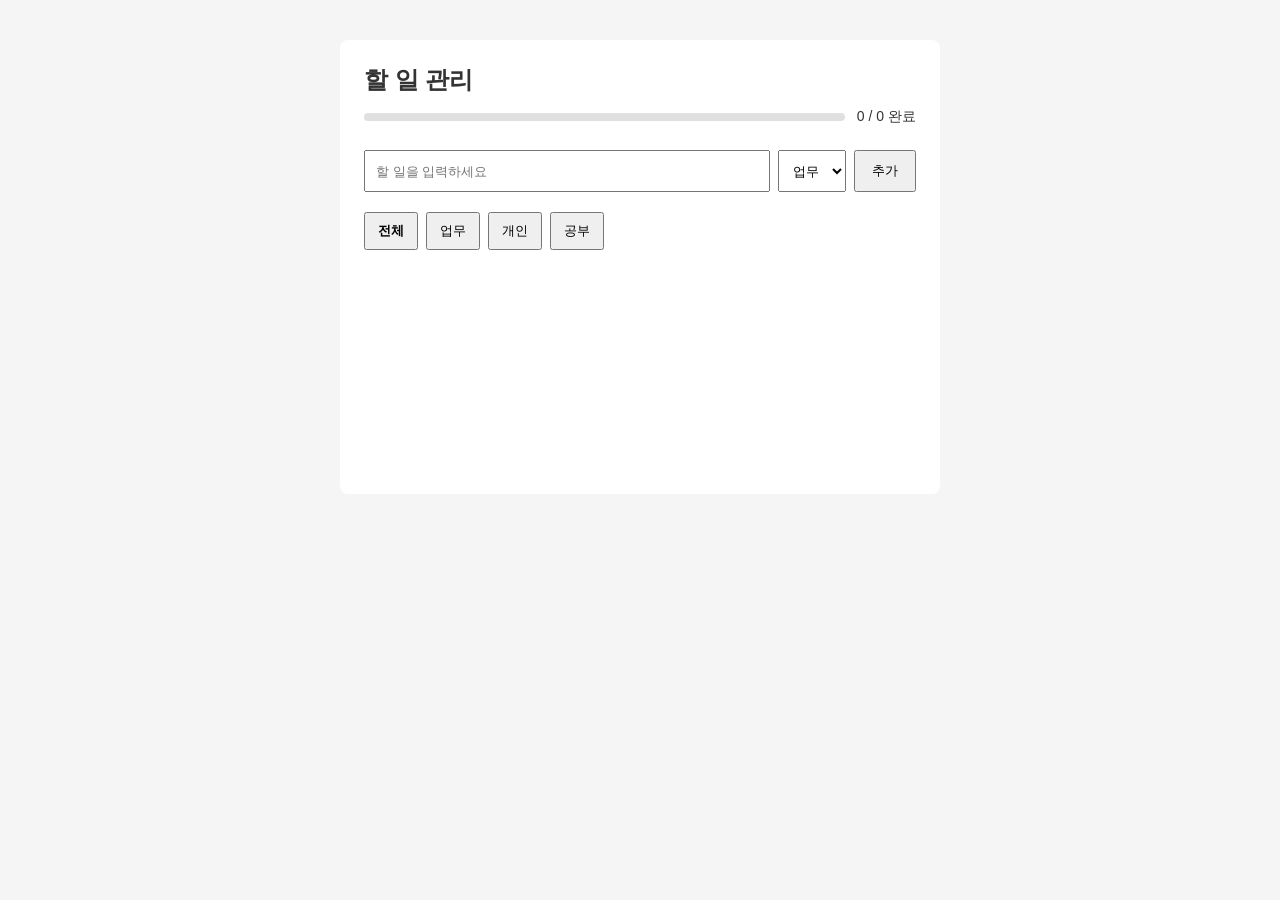
==== index.html @ 57ab433f "1. MyTask 작업" ====
<!DOCTYPE html>
<html lang="ko">
<head>
  <meta charset="UTF-8">
  <meta name="viewport" content="width=device-width, initial-scale=1.0">
  <title>할 일 관리 앱</title>
  <link rel="stylesheet" href="style.css">
</head>
<body>
  <div class="app">
    <!-- 1. 상단: 앱 제목 + 진행률 표시 영역 -->
    <header class="header">
      <h1 class="app-title">할 일 관리</h1>
      <div class="progress-area">
        <div class="progress-bar">
          <div class="progress-fill"></div>
        </div>
        <span class="progress-text">0 / 0 완료</span>
      </div>
    </header>

    <!-- 2. 입력 영역 -->
    <section class="input-area">
      <input type="text" class="todo-input" placeholder="할 일을 입력하세요">
      <select class="category-select">
        <option value="업무">업무</option>
        <option value="개인">개인</option>
        <option value="공부">공부</option>
      </select>
      <button type="button" class="add-btn">추가</button>
    </section>

    <!-- 3. 필터 영역 -->
    <nav class="filter-area">
      <button type="button" class="filter-btn active" data-filter="전체">전체</button>
      <button type="button" class="filter-btn" data-filter="업무">업무</button>
      <button type="button" class="filter-btn" data-filter="개인">개인</button>
      <button type="button" class="filter-btn" data-filter="공부">공부</button>
    </nav>

    <!-- 4. 목록 영역 -->
    <main class="list-area">
      <ul class="todo-list"></ul>
    </main>
  </div>

  <script src="script.js"></script>
</body>
</html>
---- style.css ----
* {
  box-sizing: border-box;
  margin: 0;
  padding: 0;
}

body {
  font-family: -apple-system, BlinkMacSystemFont, "Segoe UI", Arial, sans-serif;
  background-color: #f5f5f5;
  color: #333;
}

.app {
  max-width: 600px;
  margin: 40px auto;
  padding: 24px;
  background-color: #fff;
  border-radius: 8px;
}

/* 1. 상단 영역 */
.header {
  margin-bottom: 24px;
}

.app-title {
  font-size: 24px;
  margin-bottom: 12px;
}

.progress-area {
  display: flex;
  align-items: center;
  gap: 12px;
}

.progress-bar {
  flex: 1;
  height: 8px;
  background-color: #e0e0e0;
  border-radius: 4px;
  overflow: hidden;
}

.progress-fill {
  height: 100%;
  width: 0%;
  background-color: #4caf50;
}

.progress-text {
  font-size: 14px;
  white-space: nowrap;
}

/* 2. 입력 영역 */
.input-area {
  display: flex;
  gap: 8px;
  margin-bottom: 20px;
}

.todo-input {
  flex: 1;
  padding: 10px;
}

.category-select {
  padding: 10px;
}

.add-btn {
  padding: 10px 16px;
  cursor: pointer;
}

/* 3. 필터 영역 */
.filter-area {
  display: flex;
  gap: 8px;
  margin-bottom: 20px;
}

.filter-btn {
  padding: 8px 12px;
  cursor: pointer;
}

.filter-btn.active {
  font-weight: bold;
}

/* 4. 목록 영역 */
.list-area {
  min-height: 200px;
}

.todo-list {
  list-style: none;
}
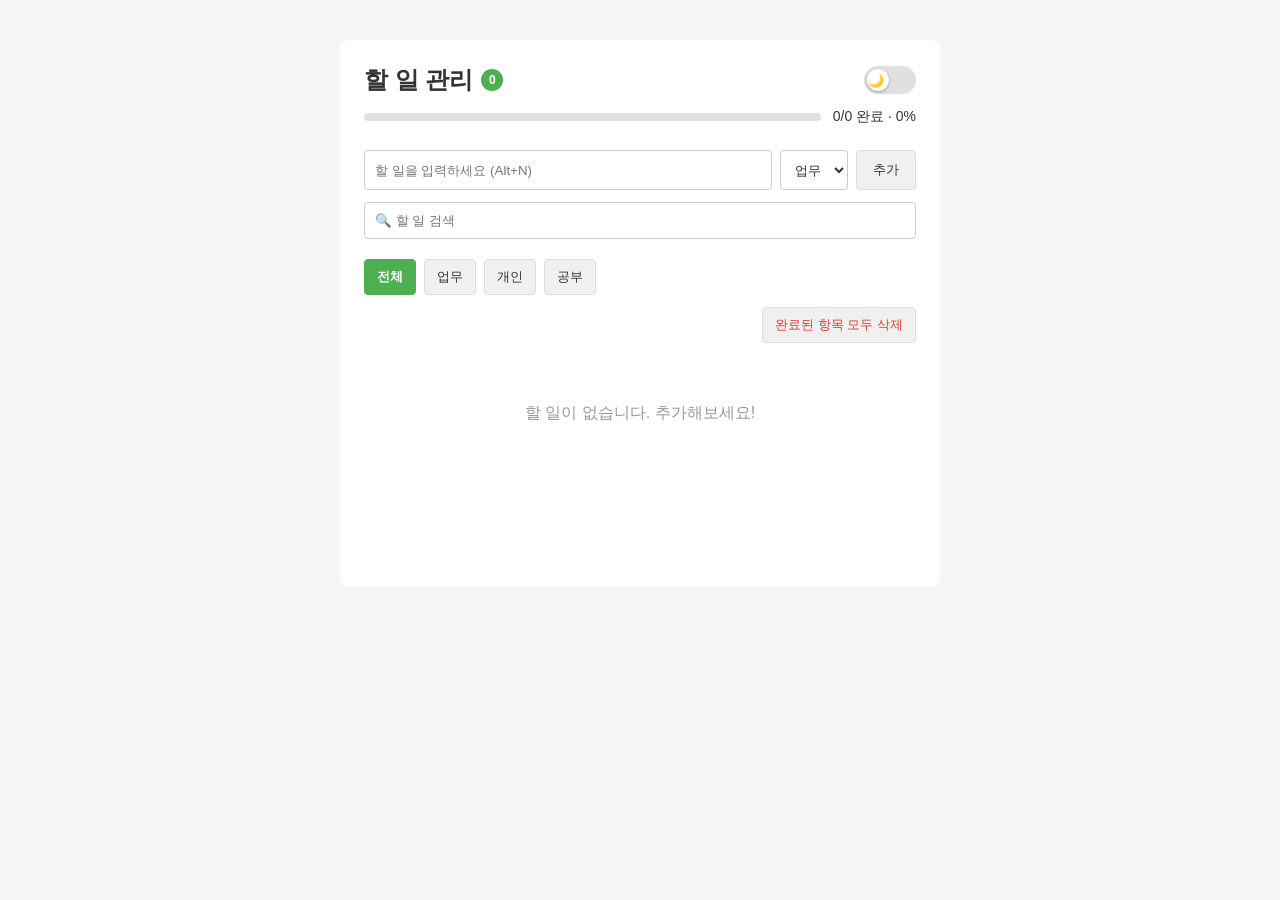
==== commit 98108d3e: "6.MyTask 작업" ====
--- a/index.html
+++ b/index.html
@@ -8,9 +8,20 @@
 </head>
 <body>
   <div class="app">
-    <!-- 1. 상단: 앱 제목 + 진행률 표시 영역 -->
+    <!-- 1. 상단: 앱 제목 + 다크모드 토글 + 진행률 표시 영역 -->
     <header class="header">
-      <h1 class="app-title">할 일 관리</h1>
+      <div class="header-top">
+        <h1 class="app-title">
+          할 일 관리
+          <span class="remaining-badge" title="남은 할 일 개수">0</span>
+        </h1>
+        <label class="theme-toggle" title="다크 모드 전환 (Alt+D)">
+          <input type="checkbox" class="theme-toggle-input">
+          <span class="theme-toggle-slider" aria-hidden="true">
+            <span class="theme-toggle-icon">🌙</span>
+          </span>
+        </label>
+      </div>
       <div class="progress-area">
         <div class="progress-bar">
           <div class="progress-fill"></div>
@@ -21,7 +32,7 @@
 
     <!-- 2. 입력 영역 -->
     <section class="input-area">
-      <input type="text" class="todo-input" placeholder="할 일을 입력하세요">
+      <input type="text" class="todo-input" placeholder="할 일을 입력하세요 (Alt+N)">
       <select class="category-select">
         <option value="업무">업무</option>
         <option value="개인">개인</option>
@@ -30,13 +41,23 @@
       <button type="button" class="add-btn">추가</button>
     </section>
 
+    <!-- 2-1. 검색 영역 -->
+    <section class="search-area">
+      <input type="text" class="search-input" placeholder="🔍 할 일 검색">
+    </section>
+
     <!-- 3. 필터 영역 -->
     <nav class="filter-area">
-      <button type="button" class="filter-btn active" data-filter="전체">전체</button>
-      <button type="button" class="filter-btn" data-filter="업무">업무</button>
-      <button type="button" class="filter-btn" data-filter="개인">개인</button>
-      <button type="button" class="filter-btn" data-filter="공부">공부</button>
+      <button type="button" class="filter-btn active" data-filter="전체" title="Alt+1">전체</button>
+      <button type="button" class="filter-btn" data-filter="업무" title="Alt+2">업무</button>
+      <button type="button" class="filter-btn" data-filter="개인" title="Alt+3">개인</button>
+      <button type="button" class="filter-btn" data-filter="공부" title="Alt+4">공부</button>
     </nav>
+
+    <!-- 3-1. 도구 모음 -->
+    <div class="toolbar">
+      <button type="button" class="clear-completed-btn">완료된 항목 모두 삭제</button>
+    </div>
 
     <!-- 4. 목록 영역 -->
     <main class="list-area">
@@ -44,6 +65,8 @@
     </main>
   </div>
 
+  <div class="toast" role="status" aria-live="polite"></div>
+
   <script src="script.js"></script>
 </body>
 </html>
--- a/style.css
+++ b/style.css
@@ -4,18 +4,64 @@
   padding: 0;
 }
 
+:root {
+  --bg: #f5f5f5;
+  --card-bg: #ffffff;
+  --text: #333333;
+  --text-muted: #999999;
+  --border: #eeeeee;
+  --tag-bg: #e0e0e0;
+  --tag-text: #555555;
+  --track: #e0e0e0;
+  --fill: #4caf50;
+  --btn-bg: #f0f0f0;
+  --btn-border: #dddddd;
+  --input-border: #cccccc;
+  --category-업무-bg: #e3f2fd;
+  --category-업무-text: #1565c0;
+  --category-개인-bg: #e8f5e9;
+  --category-개인-text: #2e7d32;
+  --category-공부-bg: #fff3e0;
+  --category-공부-text: #ef6c00;
+  --danger: #e53935;
+}
+
+[data-theme='dark'] {
+  --bg: #1a1a1a;
+  --card-bg: #2d2d2d;
+  --text: #e0e0e0;
+  --text-muted: #9a9a9a;
+  --border: #444444;
+  --tag-bg: #3a3a3a;
+  --tag-text: #cccccc;
+  --track: #444444;
+  --fill: #66bb6a;
+  --btn-bg: #3a3a3a;
+  --btn-border: #4d4d4d;
+  --input-border: #555555;
+  --category-업무-bg: rgba(33, 150, 243, 0.2);
+  --category-업무-text: #64b5f6;
+  --category-개인-bg: rgba(76, 175, 80, 0.2);
+  --category-개인-text: #81c784;
+  --category-공부-bg: rgba(255, 152, 0, 0.2);
+  --category-공부-text: #ffb74d;
+  --danger: #ef5350;
+}
+
 body {
   font-family: -apple-system, BlinkMacSystemFont, "Segoe UI", Arial, sans-serif;
-  background-color: #f5f5f5;
-  color: #333;
+  background-color: var(--bg);
+  color: var(--text);
+  transition: background-color 0.3s ease, color 0.3s ease;
 }
 
 .app {
   max-width: 600px;
   margin: 40px auto;
   padding: 24px;
-  background-color: #fff;
+  background-color: var(--card-bg);
   border-radius: 8px;
+  transition: background-color 0.3s ease;
 }
 
 /* 1. 상단 영역 */
@@ -23,9 +69,95 @@
   margin-bottom: 24px;
 }
 
+.header-top {
+  display: flex;
+  align-items: center;
+  justify-content: space-between;
+  gap: 12px;
+  margin-bottom: 12px;
+}
+
 .app-title {
   font-size: 24px;
-  margin-bottom: 12px;
+  display: flex;
+  align-items: center;
+  gap: 8px;
+}
+
+.remaining-badge {
+  display: inline-flex;
+  align-items: center;
+  justify-content: center;
+  min-width: 22px;
+  height: 22px;
+  padding: 0 6px;
+  border-radius: 11px;
+  background-color: var(--fill);
+  color: #fff;
+  font-size: 12px;
+  font-weight: bold;
+}
+
+/* 다크모드 토글 스위치 */
+.theme-toggle {
+  position: relative;
+  display: inline-block;
+  width: 52px;
+  height: 28px;
+  flex-shrink: 0;
+  cursor: pointer;
+}
+
+.theme-toggle-input {
+  position: absolute;
+  opacity: 0;
+  width: 100%;
+  height: 100%;
+  margin: 0;
+  cursor: pointer;
+}
+
+.theme-toggle-slider {
+  position: absolute;
+  inset: 0;
+  background-color: var(--track);
+  border-radius: 999px;
+  transition: background-color 0.3s ease;
+  display: flex;
+  align-items: center;
+}
+
+.theme-toggle-slider::before {
+  content: '';
+  position: absolute;
+  left: 3px;
+  width: 22px;
+  height: 22px;
+  background-color: #fff;
+  border-radius: 50%;
+  transition: transform 0.3s ease;
+  box-shadow: 0 1px 3px rgba(0, 0, 0, 0.3);
+}
+
+.theme-toggle-input:checked ~ .theme-toggle-slider {
+  background-color: #555;
+}
+
+.theme-toggle-input:checked ~ .theme-toggle-slider::before {
+  transform: translateX(24px);
+}
+
+.theme-toggle-input:focus-visible ~ .theme-toggle-slider {
+  outline: 2px solid var(--fill);
+  outline-offset: 2px;
+}
+
+.theme-toggle-icon {
+  position: relative;
+  font-size: 13px;
+  margin-left: 4px;
+  pointer-events: none;
+  user-select: none;
 }
 
 .progress-area {
@@ -37,27 +169,42 @@
 .progress-bar {
   flex: 1;
   height: 8px;
-  background-color: #e0e0e0;
+  background-color: var(--track);
   border-radius: 4px;
   overflow: hidden;
+  transition: background-color 0.3s ease;
 }
 
 .progress-fill {
   height: 100%;
   width: 0%;
-  background-color: #4caf50;
+  background-color: var(--fill);
+  transition: width 0.3s ease, background-color 0.3s ease;
 }
 
 .progress-text {
   font-size: 14px;
   white-space: nowrap;
+  color: var(--text);
 }
 
 /* 2. 입력 영역 */
 .input-area {
   display: flex;
   gap: 8px;
-  margin-bottom: 20px;
+  margin-bottom: 12px;
+}
+
+.todo-input,
+.category-select,
+.search-input,
+.edit-title-input,
+.edit-category-select {
+  background-color: var(--card-bg);
+  color: var(--text);
+  border: 1px solid var(--input-border);
+  border-radius: 4px;
+  transition: background-color 0.3s ease, color 0.3s ease, border-color 0.3s ease;
 }
 
 .todo-input {
@@ -74,20 +221,93 @@
   cursor: pointer;
 }
 
+/* 2-1. 검색 영역 */
+.search-area {
+  margin-bottom: 20px;
+}
+
+.search-input {
+  width: 100%;
+  padding: 10px;
+}
+
 /* 3. 필터 영역 */
 .filter-area {
   display: flex;
   gap: 8px;
-  margin-bottom: 20px;
+  margin-bottom: 12px;
+}
+
+.filter-btn,
+.add-btn,
+.edit-btn,
+.delete-btn,
+.save-btn,
+.cancel-btn,
+.clear-completed-btn {
+  background-color: var(--btn-bg);
+  color: var(--text);
+  border: 1px solid var(--btn-border);
+  border-radius: 4px;
+  cursor: pointer;
+  transition: background-color 0.15s ease, color 0.3s ease, border-color 0.3s ease,
+    transform 0.1s ease;
 }
 
 .filter-btn {
   padding: 8px 12px;
-  cursor: pointer;
+}
+
+.filter-btn:hover,
+.add-btn:hover,
+.edit-btn:hover,
+.save-btn:hover,
+.clear-completed-btn:hover,
+.cancel-btn:hover {
+  filter: brightness(0.95);
+}
+
+[data-theme='dark'] .filter-btn:hover,
+[data-theme='dark'] .add-btn:hover,
+[data-theme='dark'] .edit-btn:hover,
+[data-theme='dark'] .save-btn:hover,
+[data-theme='dark'] .clear-completed-btn:hover,
+[data-theme='dark'] .cancel-btn:hover {
+  filter: brightness(1.2);
+}
+
+.filter-btn:active,
+.add-btn:active,
+.edit-btn:active,
+.delete-btn:active,
+.save-btn:active,
+.cancel-btn:active,
+.clear-completed-btn:active {
+  transform: scale(0.96);
 }
 
 .filter-btn.active {
   font-weight: bold;
+  background-color: var(--fill);
+  color: #fff;
+  border-color: var(--fill);
+}
+
+/* 3-1. 도구 모음 */
+.toolbar {
+  display: flex;
+  justify-content: flex-end;
+  margin-bottom: 20px;
+}
+
+.clear-completed-btn {
+  padding: 8px 12px;
+  font-size: 13px;
+  color: var(--danger);
+}
+
+.delete-btn {
+  color: var(--danger);
 }
 
 /* 4. 목록 영역 */
@@ -98,3 +318,224 @@
 .todo-list {
   list-style: none;
 }
+
+.todo-item {
+  display: flex;
+  align-items: center;
+  gap: 10px;
+  padding: 10px 4px;
+  border-bottom: 1px solid var(--border);
+  transition: border-color 0.3s ease;
+}
+
+.todo-checkbox {
+  width: 18px;
+  height: 18px;
+  flex-shrink: 0;
+  cursor: pointer;
+}
+
+.todo-item.completed .todo-title {
+  text-decoration: line-through;
+  color: var(--text-muted);
+}
+
+.todo-title {
+  flex: 1;
+}
+
+.category-tag {
+  font-size: 12px;
+  padding: 2px 8px;
+  border-radius: 10px;
+  background-color: var(--tag-bg);
+  color: var(--tag-text);
+  transition: background-color 0.3s ease, color 0.3s ease;
+}
+
+.category-tag.category-업무 {
+  background-color: var(--category-업무-bg);
+  color: var(--category-업무-text);
+}
+
+.category-tag.category-개인 {
+  background-color: var(--category-개인-bg);
+  color: var(--category-개인-text);
+}
+
+.category-tag.category-공부 {
+  background-color: var(--category-공부-bg);
+  color: var(--category-공부-text);
+}
+
+.edit-btn,
+.delete-btn,
+.save-btn,
+.cancel-btn {
+  padding: 6px 10px;
+}
+
+.todo-item.editing {
+  gap: 8px;
+}
+
+.edit-title-input {
+  flex: 1;
+  padding: 6px;
+}
+
+.edit-category-select {
+  padding: 6px;
+}
+
+@keyframes shake {
+  0%, 100% { transform: translateX(0); }
+  20%, 60% { transform: translateX(-6px); }
+  40%, 80% { transform: translateX(6px); }
+}
+
+.shake {
+  animation: shake 0.3s ease;
+  border-color: var(--danger) !important;
+}
+
+.empty-message {
+  text-align: center;
+  color: var(--text-muted);
+  padding: 40px 0;
+}
+
+/* 토스트 알림 */
+.toast {
+  position: fixed;
+  left: 50%;
+  bottom: 24px;
+  transform: translateX(-50%) translateY(16px);
+  background-color: var(--text);
+  color: var(--card-bg);
+  padding: 10px 18px;
+  border-radius: 6px;
+  font-size: 14px;
+  opacity: 0;
+  pointer-events: none;
+  transition: opacity 0.25s ease, transform 0.25s ease;
+  z-index: 100;
+}
+
+.toast.show {
+  opacity: 1;
+  transform: translateX(-50%) translateY(0);
+}
+
+/* 5. 반응형 스타일 */
+@media (max-width: 480px) {
+  .app {
+    max-width: 100%;
+    margin: 0;
+    padding: 16px;
+    border-radius: 0;
+    min-height: 100vh;
+  }
+
+  .app-title {
+    font-size: 20px;
+  }
+
+  .theme-toggle {
+    width: 56px;
+    height: 30px;
+  }
+
+  .theme-toggle-slider::before {
+    width: 24px;
+    height: 24px;
+  }
+
+  .theme-toggle-input:checked ~ .theme-toggle-slider::before {
+    transform: translateX(26px);
+  }
+
+  .input-area {
+    flex-wrap: wrap;
+  }
+
+  .todo-input {
+    flex: 1 1 100%;
+  }
+
+  .category-select {
+    flex: 1;
+  }
+
+  .add-btn {
+    flex: 1;
+  }
+
+  .filter-area {
+    flex-wrap: wrap;
+  }
+
+  .filter-btn {
+    flex: 1 1 calc(50% - 8px);
+  }
+
+  .todo-item {
+    flex-wrap: wrap;
+  }
+
+  .todo-title {
+    flex: 1 1 100%;
+    order: 1;
+  }
+
+  .todo-checkbox {
+    order: 0;
+  }
+
+  .category-tag {
+    order: 2;
+  }
+
+  .edit-btn,
+  .delete-btn {
+    order: 3;
+  }
+
+  .todo-item.editing {
+    flex-wrap: wrap;
+  }
+
+  .edit-title-input {
+    flex: 1 1 100%;
+  }
+
+  /* 터치 친화적인 버튼 크기 (최소 44px) */
+  .add-btn,
+  .filter-btn,
+  .edit-btn,
+  .delete-btn,
+  .save-btn,
+  .cancel-btn,
+  .clear-completed-btn,
+  .todo-input,
+  .category-select,
+  .search-input,
+  .edit-title-input,
+  .edit-category-select {
+    min-height: 44px;
+    font-size: 16px;
+  }
+
+  .todo-checkbox {
+    width: 22px;
+    height: 22px;
+  }
+
+  .toolbar {
+    justify-content: stretch;
+  }
+
+  .clear-completed-btn {
+    width: 100%;
+  }
+}
